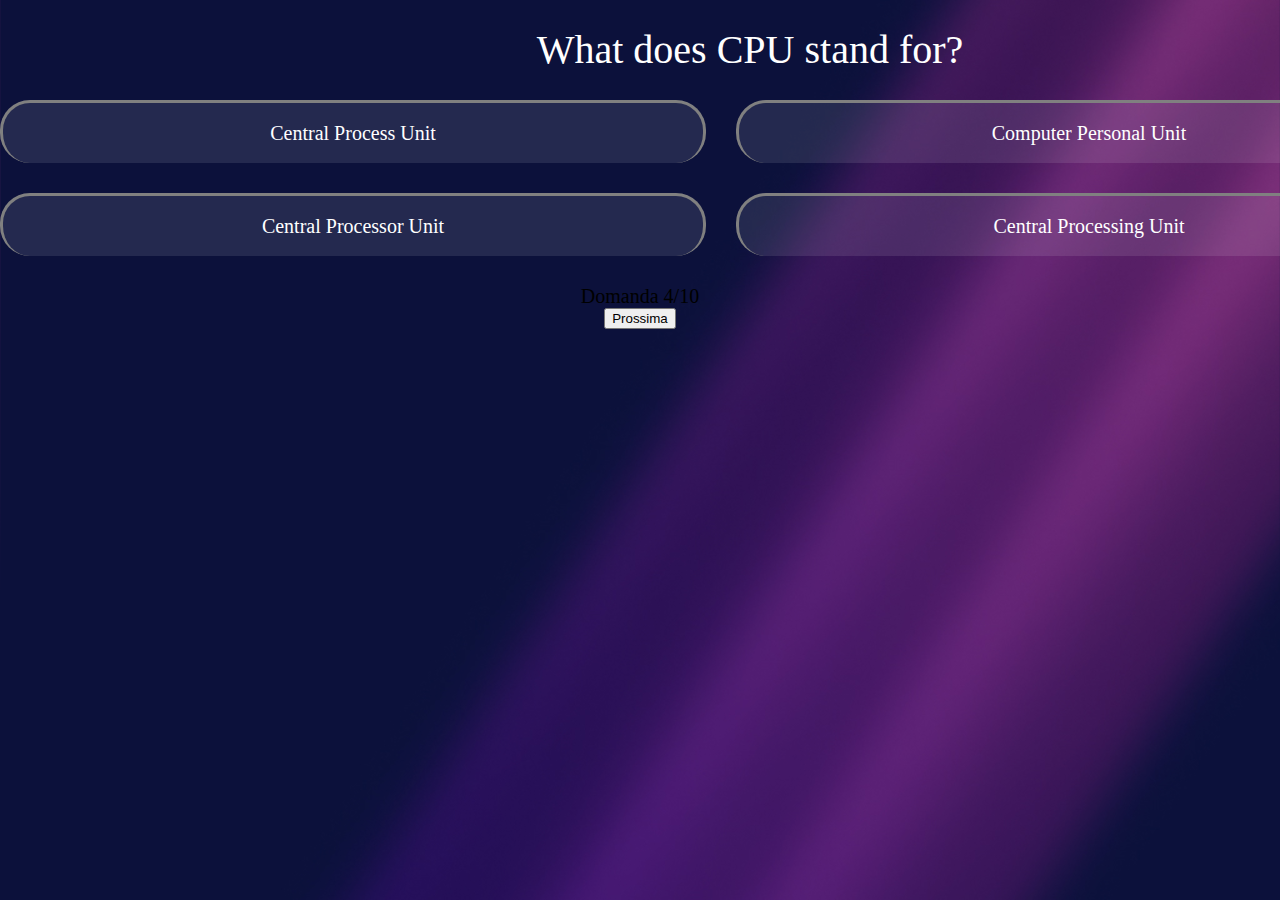
==== s4-buildweek/benchmark.html @ fe3eda9d "Benchmark html css (Incompleto)" ====
<!DOCTYPE html>
<html lang="en">
<head>
    <meta charset="UTF-8">
    <meta name="viewport" content="width=device-width, initial-scale=1.0">
    <link rel="stylesheet" href="assets/css/reset.css">
    <link rel="stylesheet" href="assets/css/benchmark-style.css">
    <title>Document</title>
</head>
<body>
    <div class="container-benchmark">
        <div class="timer"></div>
        <div class="blocco-domande">
            <div class="domanda">
                What does CPU stand for?
            </div>
            <div class="risposte">
                <div class="risposta">Central Process Unit</div>
                <div class="risposta">Computer Personal Unit</div>
                <div class="risposta">Central Processor Unit</div>
                <div class="risposta">Central Processing Unit</div>
            </div>
        </div>
        <div class="footer-benchmark">
            <div class="question-counter"><p>Domanda 4/<span>10</span></p></div>
            <div><button>Prossima</button></div>
        </div>
    </div>
</body>
</html>
---- s4-buildweek/assets/css/benchmark-style.css ----
body{
    background-image: url(../img/bg.jpg);
    background-size: cover;
    text-align: center;
    font-size: 20px;
}
/*************************************************
*   Benchmark 
* * */
/*************************************************
*   Domande/risposte
* * */  
.blocco-domande{
    color:white;
    width:1500px;
    margin: auto;
}

.domanda{
    margin: 30px;
    font-size: 2em;
}

.risposte{
    display: flex;
    flex-wrap: wrap;
}

.risposta{
    border-radius: 30px;
    width:700px;
    height: 40px;
    margin:0 30px 30px 0;
    border:3px solid grey;
    background-color: rgba(255,255,255,0.1);
    border-bottom: none;
    padding-top:20px;
}
/*******************************
*   footer benchmark
* * */
.footer-benchark{
    position:relative;
    
}
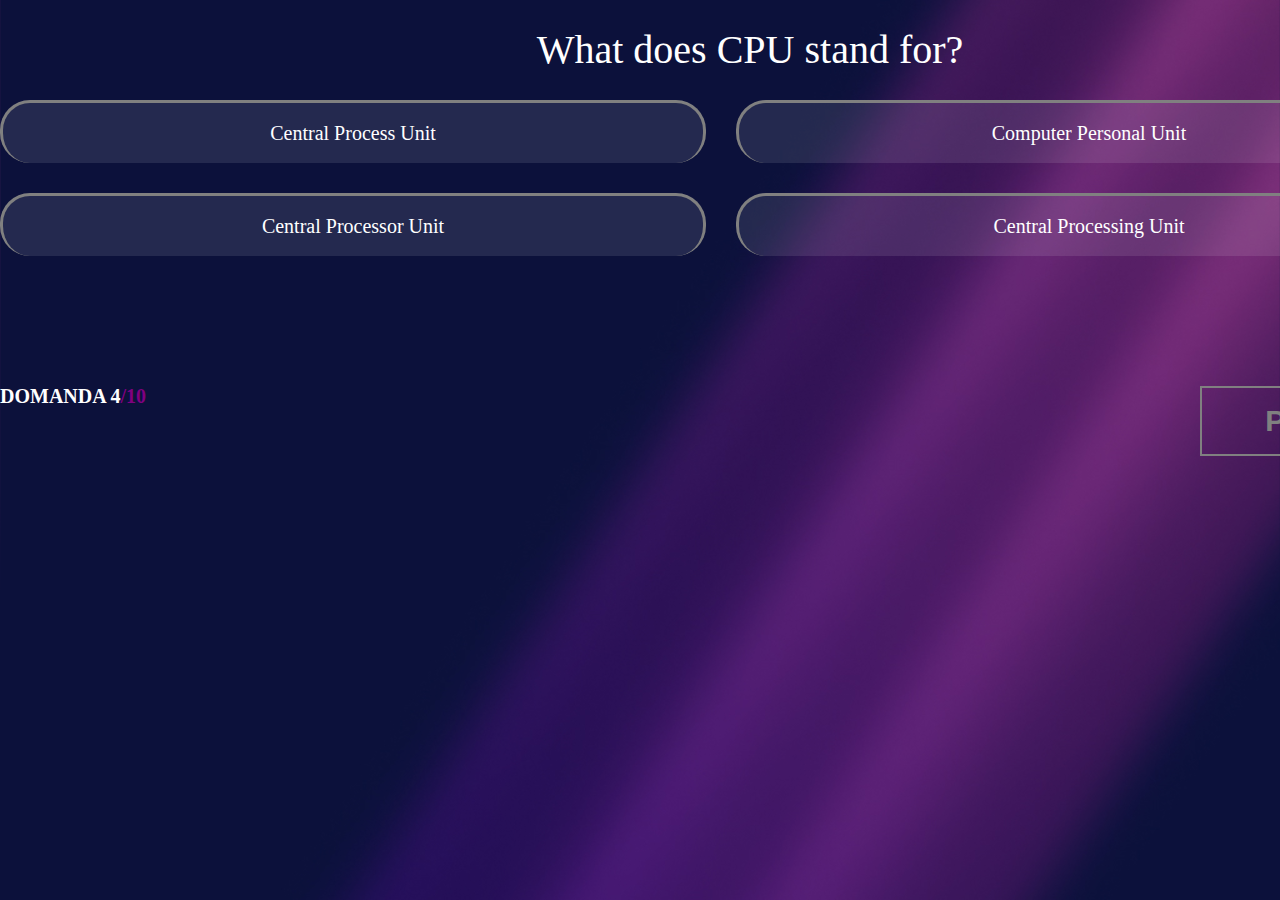
==== commit 196247d1: "Benchmark HTML CSS no timer (completo)" ====
--- a/s4-buildweek/benchmark.html
+++ b/s4-buildweek/benchmark.html
@@ -3,6 +3,7 @@
 <head>
     <meta charset="UTF-8">
     <meta name="viewport" content="width=device-width, initial-scale=1.0">
+    <link rel="stylesheet" href="https://cdnjs.cloudflare.com/ajax/libs/font-awesome/5.15.4/css/all.min.css" integrity="sha512-1ycn6IcaQQ40/MKBW2W4Rhis/DbILU74C1vSrLJxCq57o941Ym01SwNsOMqvEBFlcgUa6xLiPY/NS5R+E6ztJQ==" crossorigin="anonymous" referrerpolicy="no-referrer"/>
     <link rel="stylesheet" href="assets/css/reset.css">
     <link rel="stylesheet" href="assets/css/benchmark-style.css">
     <title>Document</title>
@@ -20,10 +21,10 @@
                 <div class="risposta">Central Processor Unit</div>
                 <div class="risposta">Central Processing Unit</div>
             </div>
-        </div>
-        <div class="footer-benchmark">
-            <div class="question-counter"><p>Domanda 4/<span>10</span></p></div>
-            <div><button>Prossima</button></div>
+            <div class="footer-benchmark">
+                <div class="question-counter"><p>DOMANDA 4<span>/10</span></p></div>
+                <div class="next-question"><button>Prossima <i class="fas fa-arrow-right"></i></button></div>
+            </div>
         </div>
     </div>
 </body>
--- a/s4-buildweek/assets/css/benchmark-style.css
+++ b/s4-buildweek/assets/css/benchmark-style.css
@@ -7,6 +7,7 @@
 /*************************************************
 *   Benchmark 
 * * */
+
 /*************************************************
 *   Domande/risposte
 * * */  
@@ -14,6 +15,7 @@
     color:white;
     width:1500px;
     margin: auto;
+    position: relative;
 }
 
 .domanda{
@@ -24,6 +26,7 @@
 .risposte{
     display: flex;
     flex-wrap: wrap;
+    margin-bottom: 100px;
 }
 
 .risposta{
@@ -40,6 +43,24 @@
 *   footer benchmark
 * * */
 .footer-benchark{
-    position:relative;
-    
+    display: flex;
+}
+.question-counter{
+    position: absolute;
+    left:0;
+    font-weight:bolder;
+}
+.question-counter span{
+    color:purple;
+}
+.next-question button{
+    font-size:1.5em;
+    width: 300px;
+    height: 70px;
+    font-weight: bold;
+    position: absolute;
+    color: grey;
+    border:2px solid grey;
+    background-color: rgba(0,0,0,0);
+    right:0;
 }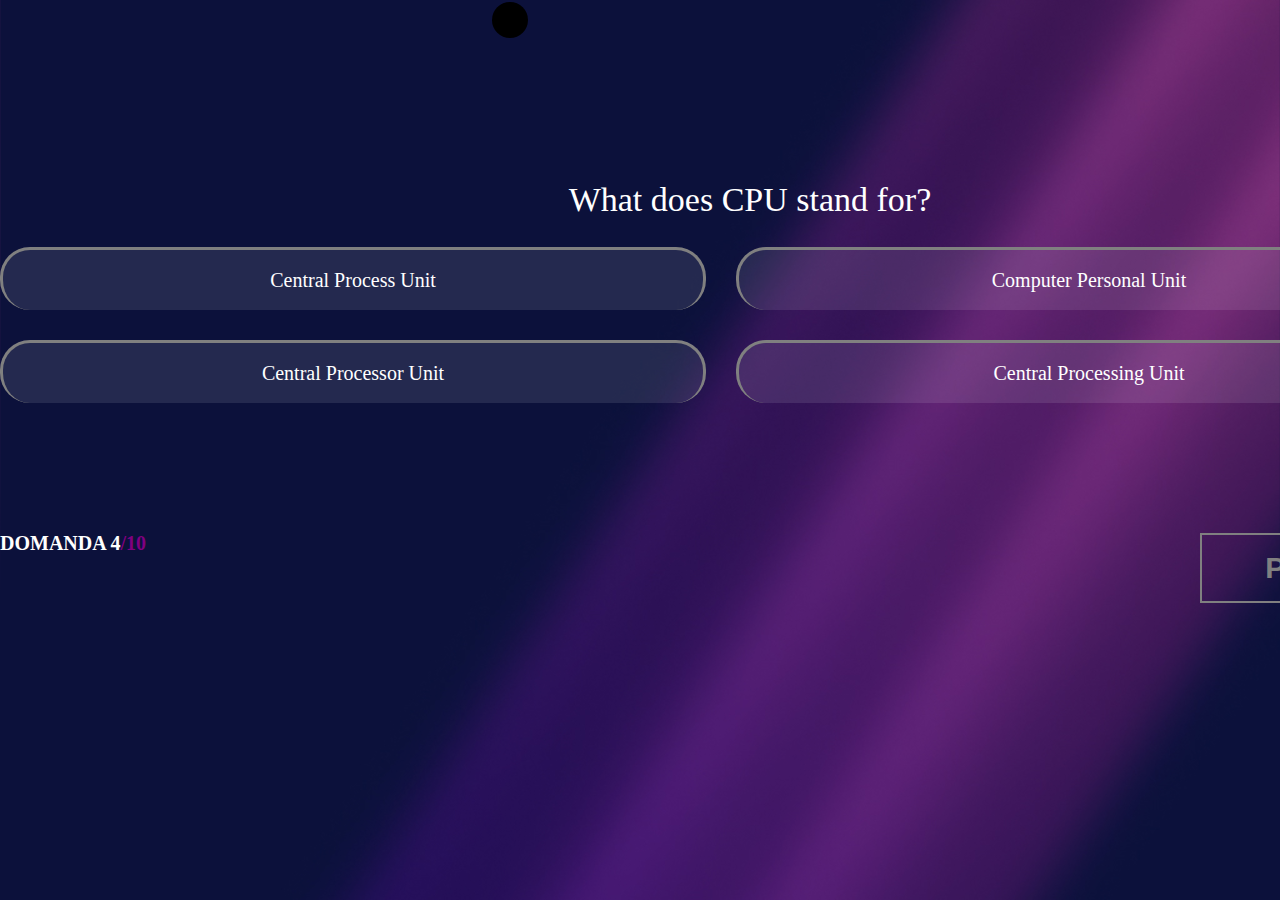
==== commit 1eee29ff: "HTML +CSS benchmark no timer" ====
--- a/s4-buildweek/benchmark.html
+++ b/s4-buildweek/benchmark.html
@@ -10,7 +10,14 @@
 </head>
 <body>
     <div class="container-benchmark">
-        <div class="timer"></div>
+        <div class="timer">
+            <div id="countdown">
+                <div id="countdown-number"></div>
+                <svg>
+                  <circle r="18" cx="20" cy="20"></circle>
+                </svg>
+            </div>
+        </div>
         <div class="blocco-domande">
             <div class="domanda">
                 What does CPU stand for?
@@ -27,5 +34,6 @@
             </div>
         </div>
     </div>
+    <script src="assets/js/benchmark-script.js"></script>
 </body>
 </html>--- a/s4-buildweek/assets/css/benchmark-style.css
+++ b/s4-buildweek/assets/css/benchmark-style.css
@@ -20,7 +20,7 @@
 
 .domanda{
     margin: 30px;
-    font-size: 2em;
+    font-size: 1.7em;
 }
 
 .risposte{
@@ -63,4 +63,4 @@
     border:2px solid grey;
     background-color: rgba(0,0,0,0);
     right:0;
-}+}
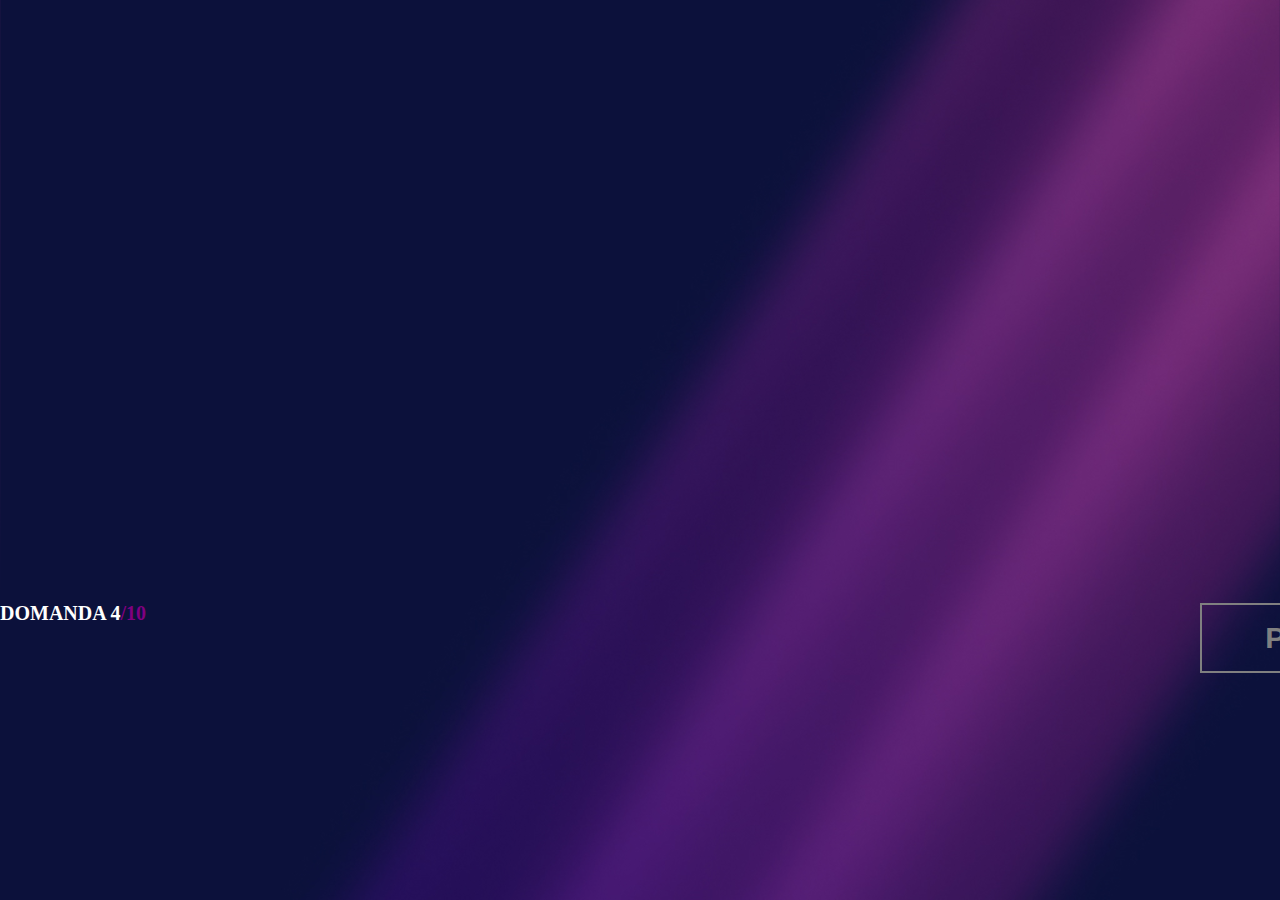
==== commit d4cca2b7: "completamento HTML CSS+TIMER benchmark(manca JS)" ====
--- a/s4-buildweek/benchmark.html
+++ b/s4-buildweek/benchmark.html
@@ -11,27 +11,23 @@
 <body>
     <div class="container-benchmark">
         <div class="timer">
-            <div id="countdown">
-                <div id="countdown-number"></div>
+            <div class="countdown">
+                <div class="countdown-number">Secondi <span></span> rimanenti</div>
                 <svg>
-                  <circle r="18" cx="20" cy="20"></circle>
+                  <circle r="90" cx="100" cy="100"></circle>
                 </svg>
+                <div class="white-circle"></div>
             </div>
         </div>
         <div class="blocco-domande">
-            <div class="domanda">
-                What does CPU stand for?
-            </div>
-            <div class="risposte">
-                <div class="risposta">Central Process Unit</div>
-                <div class="risposta">Computer Personal Unit</div>
-                <div class="risposta">Central Processor Unit</div>
-                <div class="risposta">Central Processing Unit</div>
-            </div>
+            <div class="domanda"></div>
+            <div class="risposte"></div>
+            
             <div class="footer-benchmark">
                 <div class="question-counter"><p>DOMANDA 4<span>/10</span></p></div>
                 <div class="next-question"><button>Prossima <i class="fas fa-arrow-right"></i></button></div>
             </div>
+
         </div>
     </div>
     <script src="assets/js/benchmark-script.js"></script>
--- a/s4-buildweek/assets/css/benchmark-style.css
+++ b/s4-buildweek/assets/css/benchmark-style.css
@@ -15,6 +15,7 @@
     color:white;
     width:1500px;
     margin: auto;
+    margin-top:100px;
     position: relative;
 }
 
@@ -38,6 +39,10 @@
     background-color: rgba(255,255,255,0.1);
     border-bottom: none;
     padding-top:20px;
+}
+
+.risposta:hover{
+  cursor: pointer;
 }
 /*******************************
 *   footer benchmark
@@ -64,3 +69,73 @@
     background-color: rgba(0,0,0,0);
     right:0;
 }
+/****************************
+*   Timer
+* * */
+@keyframes countdown {
+  from {
+    stroke-dashoffset: 0px;
+  }
+  to {
+    stroke-dashoffset: 560px;
+  }
+}
+.timer{
+  display: inline-block;
+  width:300px;
+  height: 300px;
+  margin-left: 100em;
+  margin-top:100px;
+}
+.countdown {
+    
+    position: relative;
+    margin: auto;
+    
+    height: 100px;
+    width: 50px;
+    text-align: center;
+  }
+
+  .countdown-number {
+    color: white;
+    position: absolute;
+    font-size: 1.4em;
+    top: 40px;
+    right:45px;
+  }
+  .countdown-number span{
+    font-size:2em;
+    font-weight: bold;
+  }
+
+  svg {
+    position: absolute;
+    top: 0;
+    right: 0;
+    width: 200px;
+    height: 200px;
+    transform: rotateY(-180deg) rotateZ(-90deg);
+
+  }
+
+  svg circle {
+    stroke-dasharray: 560px;
+    stroke-dashoffset: 0px;
+    stroke-linecap: round;
+    stroke-width: 20px;
+    stroke: #9b1d8e;
+    fill: none;
+    animation: countdown 60s linear infinite;
+  }
+  
+  .white-circle{
+    border-radius: 50%;
+    border: 18px solid rgba(255,255,255,0.8);
+    width:162px; 
+    height: 162px;
+    position: absolute;
+    right: 2px;
+    top:1px;
+    z-index: -1;
+  }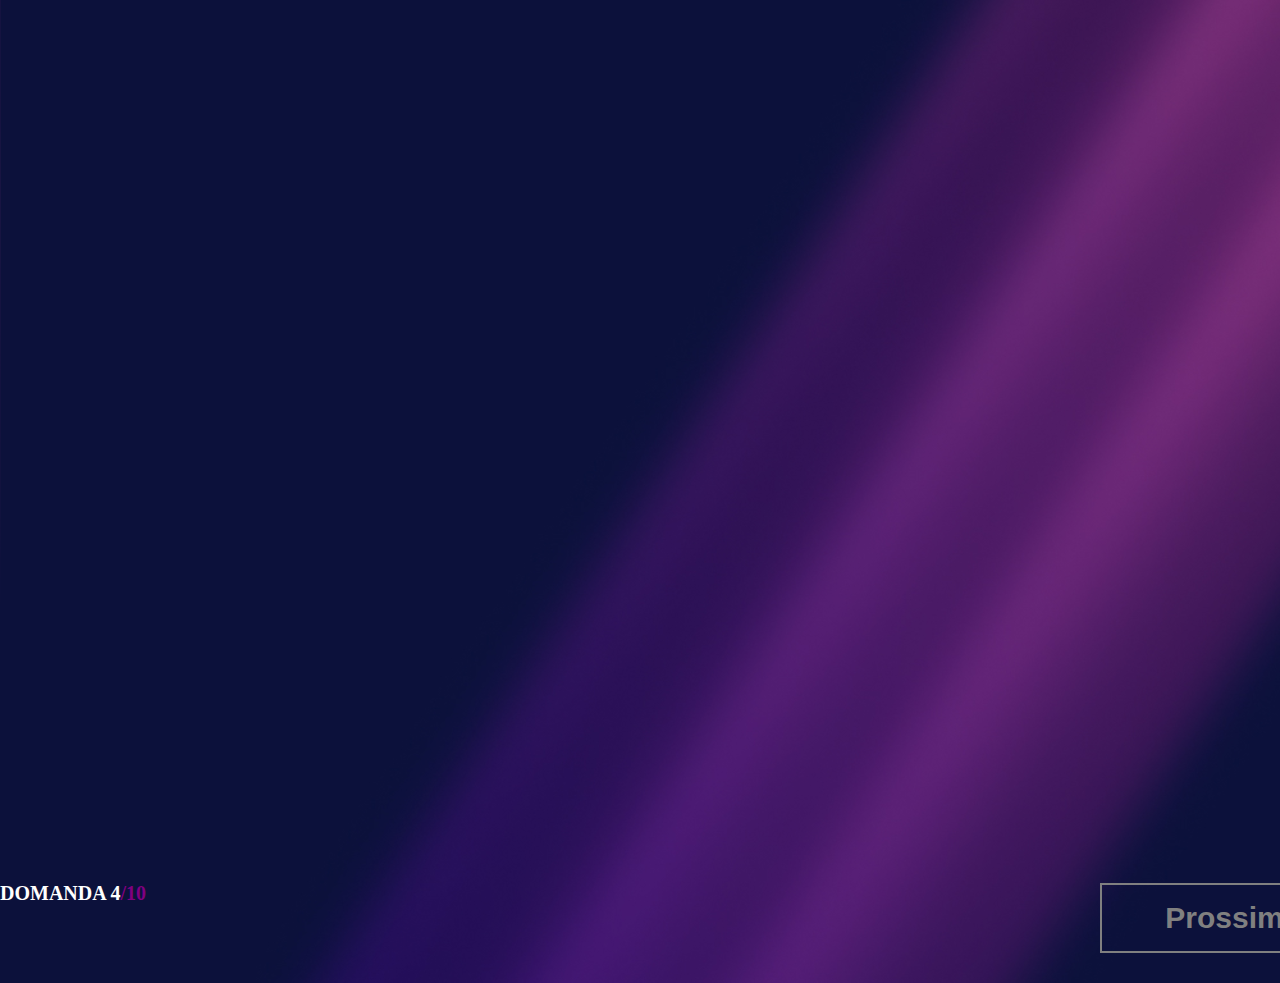
==== commit 1a592eed: "pagina benchmark completata con zoom 100% e non 75" ====
--- a/s4-buildweek/benchmark.html
+++ b/s4-buildweek/benchmark.html
@@ -22,12 +22,11 @@
         <div class="blocco-domande">
             <div class="domanda"></div>
             <div class="risposte"></div>
-            
-            <div class="footer-benchmark">
-                <div class="question-counter"><p>DOMANDA 4<span>/10</span></p></div>
-                <div class="next-question"><button>Prossima <i class="fas fa-arrow-right"></i></button></div>
-            </div>
-
+        </div>
+        
+        <div class="footer-benchmark">
+            <div class="question-counter"><p>DOMANDA 4<span>/10</span></p></div>
+            <div class="next-question"><button>Prossima <i class="fas fa-arrow-right"></i></button></div>
         </div>
     </div>
     <script src="assets/js/benchmark-script.js"></script>
--- a/s4-buildweek/assets/css/benchmark-style.css
+++ b/s4-buildweek/assets/css/benchmark-style.css
@@ -13,14 +13,15 @@
 * * */  
 .blocco-domande{
     color:white;
-    width:1500px;
+    width:800px;
+    height:300px;
     margin: auto;
-    margin-top:100px;
     position: relative;
+    margin-bottom: 150px;
 }
 
 .domanda{
-    margin: 30px;
+    margin-bottom: 30px;
     font-size: 1.7em;
 }
 
@@ -32,7 +33,7 @@
 
 .risposta{
     border-radius: 30px;
-    width:700px;
+    width:350px;
     height: 40px;
     margin:0 30px 30px 0;
     border:3px solid grey;
@@ -47,10 +48,15 @@
 /*******************************
 *   footer benchmark
 * * */
-.footer-benchark{
+.footer-benchmark{
+    position:relative;
     display: flex;
+    width:1400px;
+    height: 100px;
+    margin:auto;
 }
 .question-counter{
+    color:white;
     position: absolute;
     left:0;
     font-weight:bolder;
@@ -84,7 +90,7 @@
   display: inline-block;
   width:300px;
   height: 300px;
-  margin-left: 100em;
+  margin-left: 75em;
   margin-top:100px;
 }
 .countdown {
